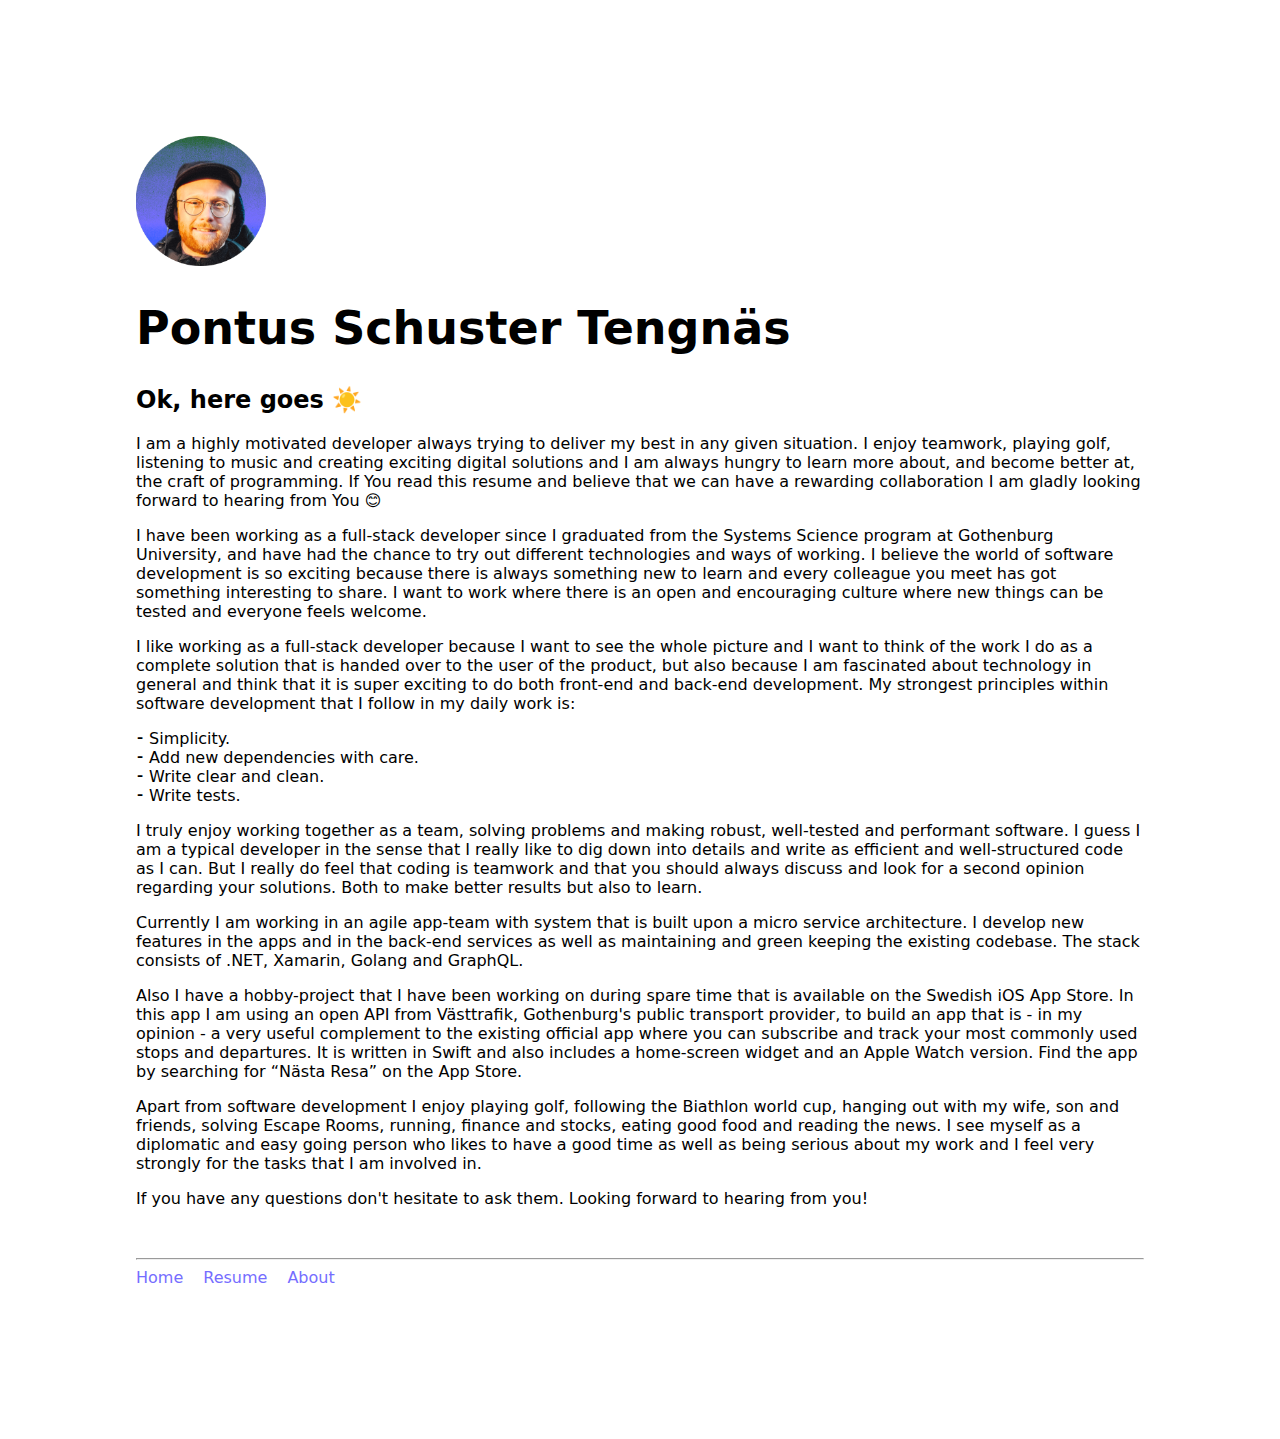
==== about.html @ 7bbe9c66 "Add About and Resume pages" ====
<!DOCTYPE html>
<html>

<head>
  <title>Pontus Schuster Tengnäs</title>
  <meta charset="UTF-8">
  <meta name="keywords" content="Pontus Schuster Tengnäs">
  <meta name="description" content="Pontus Schuster Tengnäs">
  <meta name="author" content="Pontus Schuster Tengnäs">
  <meta name="viewport" content="width=device-width, initial-scale=1.0">
</head>

<style>
  :root {
    --main: #756DFF;
    --secondary: #756DFF;
  }

  body {
    font-family: system-ui;
    padding: 10%;
  }

  a:link {
    color: var(--main);
    text-decoration: unset;
  }

  a:visited {
    color: var(--secondary);
  }

  h1 {
    font-size: 46px;
  }

  ul {
    list-style-type: none;
    padding-inline-start: 0;
  }
</style>

  <body>
    <a href="index.html" rel="noreferrer">
      <img src="me.webp" alt="Pontus Schuster Tengnäs" width="130" height="130">
    </a>
    <h1>Pontus Schuster Tengnäs</h1>

    <h2>
      Ok, here goes ☀️
    </h2>

    <p>
      I am a highly motivated developer always trying to deliver my best in any given situation.
I enjoy teamwork, playing golf, listening to music and creating exciting digital solutions
and I am always hungry to learn more about, and become better at, the craft of programming.
If You read this resume and believe that we can have a rewarding collaboration I am gladly
looking forward to hearing from You 😊
    </p>

    <p>
      I have been working as a full-stack developer since I graduated from the Systems Science program at
Gothenburg University, and have had the chance to try out different technologies and ways
of working. I believe the world of software development is so exciting because there is always something new
to learn and every colleague you meet has got something interesting to share. I want to work where there is an
open and encouraging culture where new things can be tested and everyone feels welcome.
    </p>

    <p>
      I like working as a full-stack developer because I want to see the whole picture and I want to think of the work
I do as a complete solution that is handed over to the user of the product, but also because I am
fascinated about technology in general and think that it is super exciting to do both front-end and
back-end development. My strongest principles within software development that I follow in my daily work is:
    </p>

    <ul>
      <li>⁃ Simplicity.</li>
      <li>⁃ Add new dependencies with care.</li>
      <li>⁃ Write clear and clean.</li>
      <li>⁃ Write tests.</li>
    <ul>

    <p>
      I truly enjoy working together as a team, solving problems and making robust, well-tested and
performant software. I guess I am a typical developer in the sense that I really like
to dig down into details and write as efficient and well-structured code as I can. But I really do feel that coding
is teamwork and that you should always discuss and look for a second opinion regarding your solutions.
Both to make better results but also to learn.
    </p>

    <p>
      Currently I am working in an agile app-team with system that is built upon a micro service architecture.
I develop new features in the apps and in the back-end services as well as maintaining and green keeping the existing codebase.
The stack consists of .NET, Xamarin, Golang and GraphQL.
    </p>

    <p>
      Also I have a hobby-project that I have been working on during spare time that is available
on the Swedish iOS App Store. In this app I am using an open API from Västtrafik, Gothenburg's public
transport provider, to build an app that is - in my opinion - a very useful complement to the
existing official app where you can subscribe and track your most commonly used stops and departures.
It is written in Swift and also includes a home-screen widget and an Apple Watch version. Find
the app by searching for “Nästa Resa” on the App Store.
    </p>

    <p>
        Apart from software development I enjoy playing golf, following the Biathlon world cup,
hanging out with my wife, son and friends, solving Escape Rooms, running, finance and stocks,
 eating good food and reading the news. I see myself as a diplomatic
and easy going person who likes to have a good time as well as being serious about my work and
I feel very strongly for the tasks that I am involved in.
    </p>

    <p>
      If you have any questions don't hesitate to ask them. Looking forward to hearing from you!
    </p>

    <footer>
      <hr/ style="margin-top: 50px; color: #c7c7c7;">
      <div style="display: flex; flex-direction: row; gap: 20px;">
        <a href="index.html" rel="noreferrer">Home</a>
        <a href="resume.html" rel="noreferrer">Resume</a>
        <a href="about.html" rel="noreferrer">About</a>
      </div>
    </footer>

  </body>
</html>
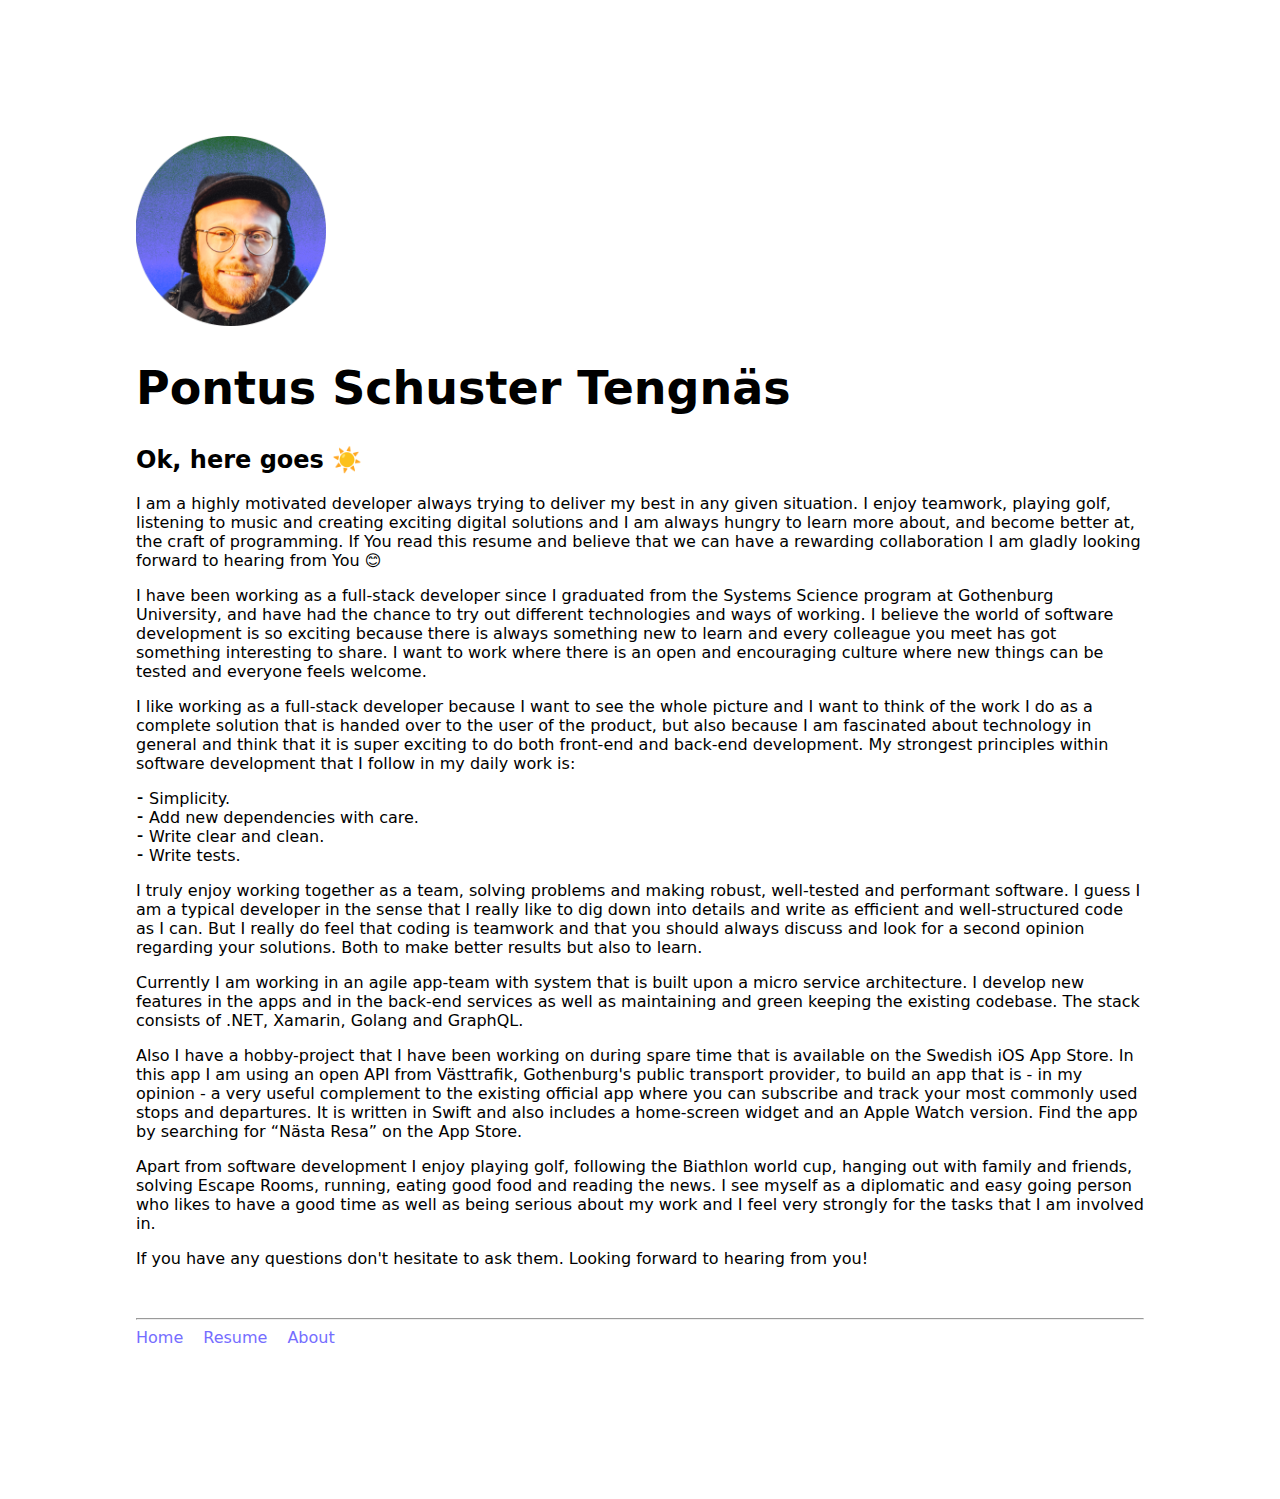
==== commit b994581e: "Make profile picture responsive and update texts" ====
--- a/about.html
+++ b/about.html
@@ -38,11 +38,25 @@
     list-style-type: none;
     padding-inline-start: 0;
   }
+
+  @media screen and (max-width: 600px) {
+      img {
+        width: 160px;
+        height: 160px;
+      }
+    }
+
+  @media screen and (min-width: 600px) {
+    img {
+      width: 190px;
+      height: 190px;
+    }
+  }
 </style>
 
   <body>
     <a href="index.html" rel="noreferrer">
-      <img src="me.webp" alt="Pontus Schuster Tengnäs" width="130" height="130">
+      <img src="me.webp" alt="Pontus Schuster Tengnäs">
     </a>
     <h1>Pontus Schuster Tengnäs</h1>
 
@@ -105,8 +119,7 @@
 
     <p>
         Apart from software development I enjoy playing golf, following the Biathlon world cup,
-hanging out with my wife, son and friends, solving Escape Rooms, running, finance and stocks,
- eating good food and reading the news. I see myself as a diplomatic
+hanging out with family and friends, solving Escape Rooms, running, eating good food and reading the news. I see myself as a diplomatic
 and easy going person who likes to have a good time as well as being serious about my work and
 I feel very strongly for the tasks that I am involved in.
     </p>
